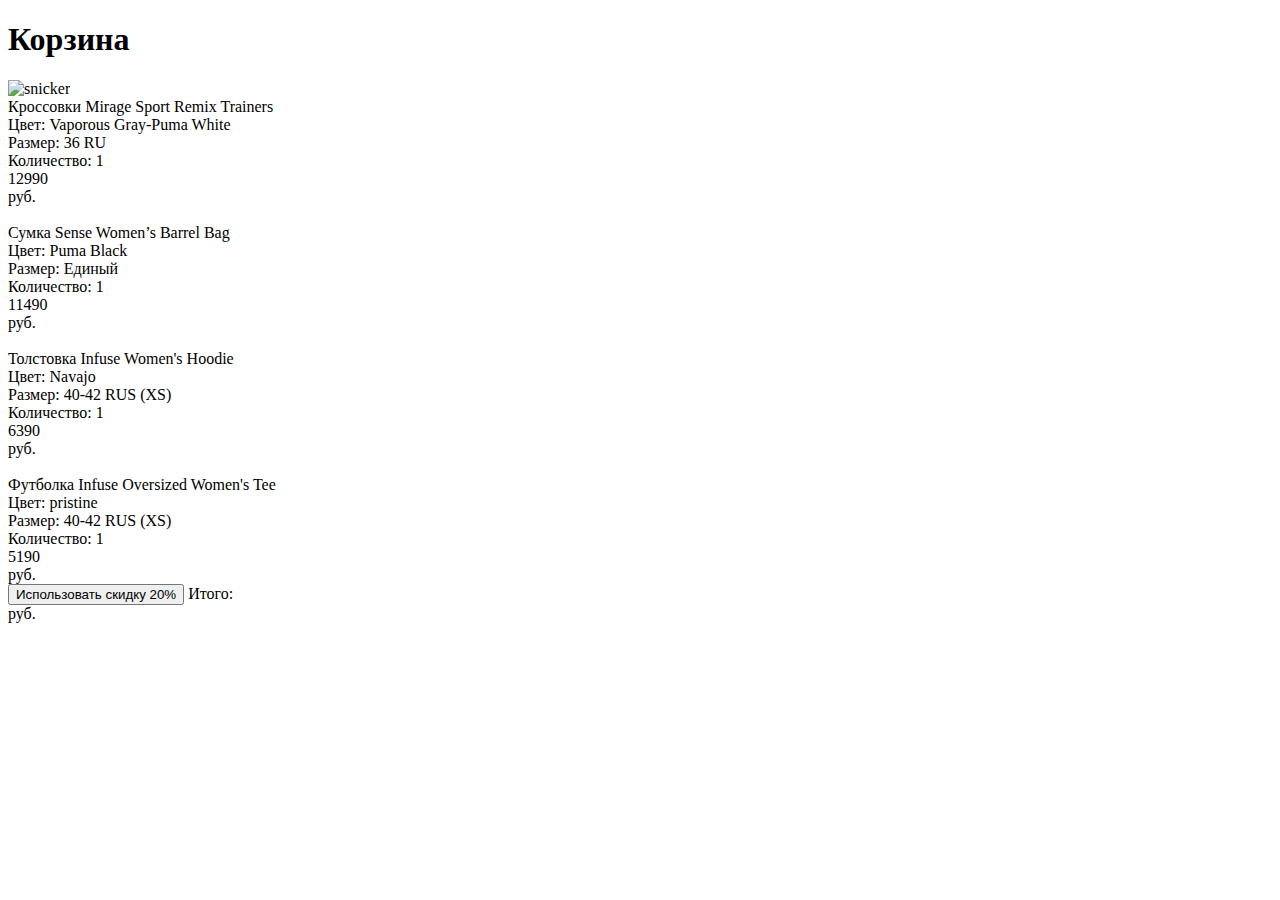
==== eStore/index.html @ 4d29b8d2 "initial commit" ====
<!DOCTYPE html>
<html lang="en">
<head>
    <meta charset="UTF-8">
    <meta http-equiv="X-UA-Compatible" content="IE=edge">
    <meta name="viewport" content="width=device-width, initial-scale=1.0">
    <title>Корзина</title>
    <link rel="stylesheet" href="/index.css">

</head>
<body>
    <div class="shoppingcart">
        <h1>Корзина</h1>
        <div class="item">
            <div class="image">
                <img src="/assets/image/mirage.webp" alt="snicker">
            </div>
            <div class="info">
                <span class="product-name">Кроссовки Mirage Sport Remix Trainers</span><br>
                <span>Цвет: Vaporous Gray-Puma White</span><br>
                <span>Размер: 36 RU</span><br>
                <span>Количество: 1</span>
            </div>
            <div class="price-block">
                <div class="price" id="price1">12990</div>
                <div>руб.</div>
            </div>
        </div>
    
        <div class="item">
            <div class="image">
                <img src="/assets/image/bag.webp" alt="">
            </div>
            <div class="info">
                <span class="product-name">Сумка Sense Women’s Barrel Bag</span><br>
                <span>Цвет: Puma Black</span><br>
                <span>Размер: Единый</span><br>
                <span>Количество: 1</span>
            </div>
            <div class="price-block">
                <div class="price" id="price2">11490</div>
                <div>руб.</div>
            </div>
        </div>
    
        <div class="item">
            <div class="image">
                <img src="/assets/image/hoodie.webp" alt="">
            </div>
            <div class="info">
                <span class="product-name">Толстовка Infuse Women's Hoodie</span><br>
                <span>Цвет: Navajo</span><br>
                <span>Размер: 40-42 RUS (XS)</span><br>
                <span>Количество: 1</span>
            </div>
            <div class="price-block">
                <div class="price" id="price3">6390</div>
                <div>руб.</div>
            </div>
        </div>
    
        <div class="item">        
            <div class="image">
                <img src="/assets/image/Tee.webp" alt="">
            </div>
            <div class="info">
                <span class="product-name">Футболка Infuse Oversized Women's Tee</span><br>
                <span>Цвет: pristine</span><br>
                <span>Размер: 40-42 RUS (XS)</span><br>
                <span>Количество: 1</span>
            </div>
            <div class="price-block">
                <div class="price" id="price4">5190</div>
                <div>руб.</div>
            </div>
        </div>
        <div class="sum">
            <button onclick="changePrice()">Использовать скидку 20%</button>
            <span>Итого:</span>
            <div  class="price-block">
                <div class="totalPrice" id="totalPrice"></div>
                <div>руб.</div>
            </div>
        </div>
    </div>
    <script src="/index.js"></script>
</body>
</html>
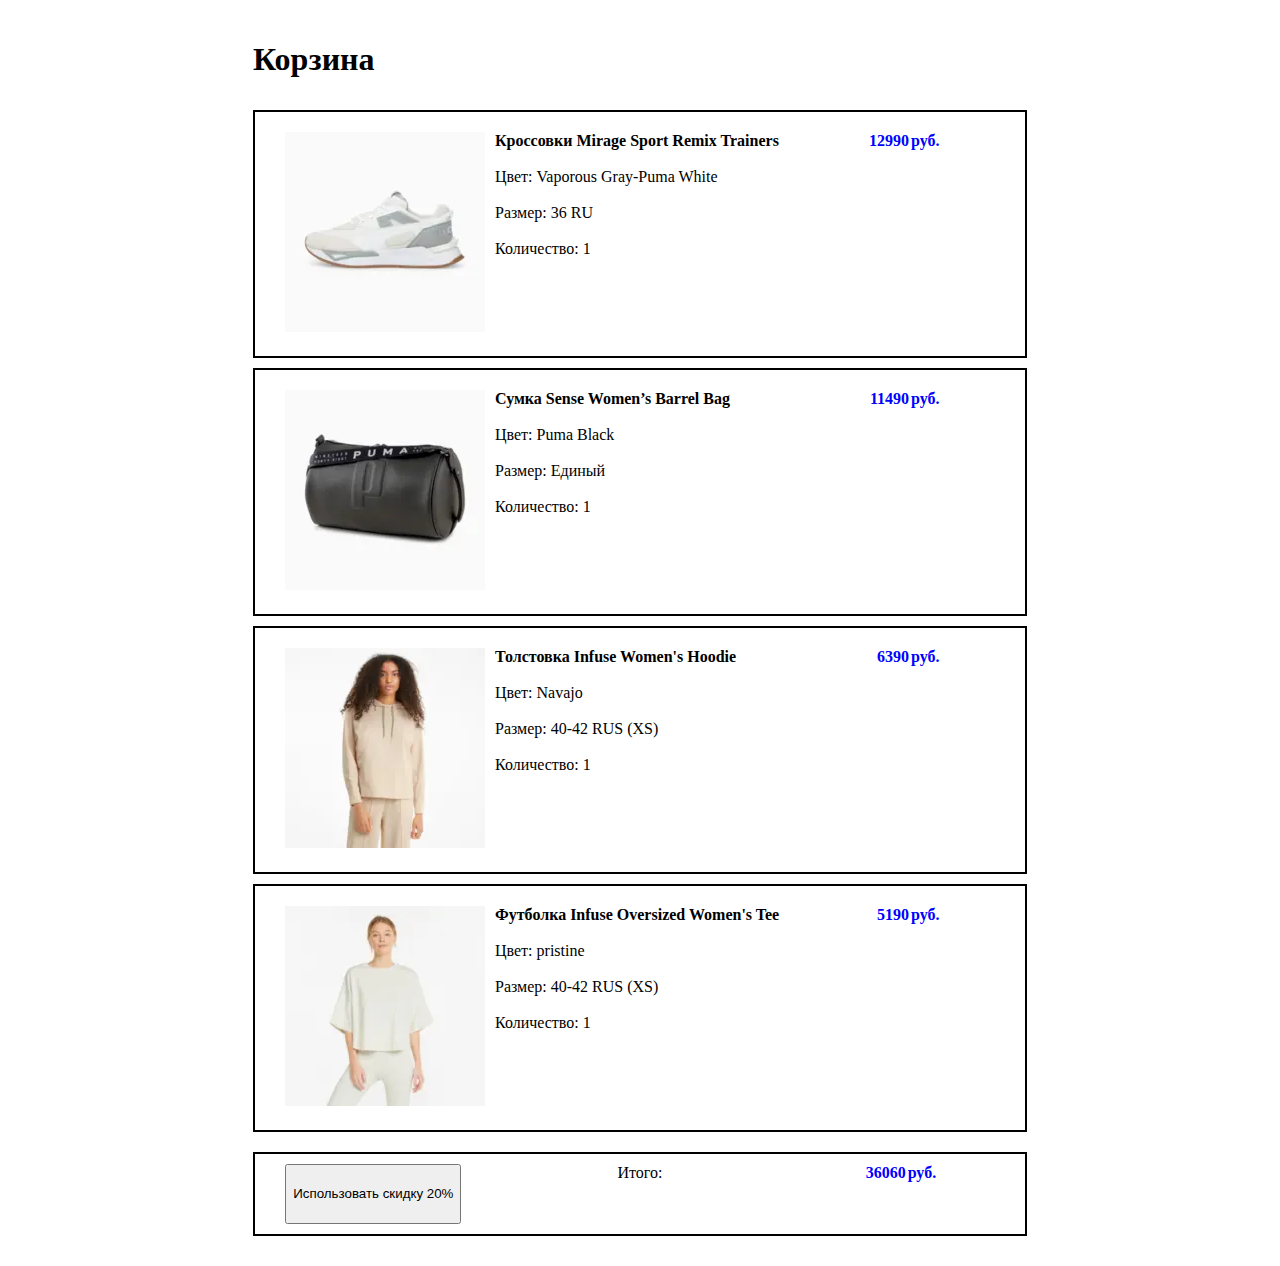
==== commit 5e9e82bb: "week11" ====
--- a/eStore/index.html
+++ b/eStore/index.html
@@ -5,7 +5,7 @@
     <meta http-equiv="X-UA-Compatible" content="IE=edge">
     <meta name="viewport" content="width=device-width, initial-scale=1.0">
     <title>Корзина</title>
-    <link rel="stylesheet" href="/index.css">
+    <link rel="stylesheet" href="index.css">
 
 </head>
 <body>
@@ -13,7 +13,7 @@
         <h1>Корзина</h1>
         <div class="item">
             <div class="image">
-                <img src="/assets/image/mirage.webp" alt="snicker">
+                <img src="/eStore/assets/image/mirage.webp" alt="snicker">
             </div>
             <div class="info">
                 <span class="product-name">Кроссовки Mirage Sport Remix Trainers</span><br>
@@ -29,7 +29,7 @@
     
         <div class="item">
             <div class="image">
-                <img src="/assets/image/bag.webp" alt="">
+                <img src="/eStore/assets/image/bag.webp" alt="">
             </div>
             <div class="info">
                 <span class="product-name">Сумка Sense Women’s Barrel Bag</span><br>
@@ -45,7 +45,7 @@
     
         <div class="item">
             <div class="image">
-                <img src="/assets/image/hoodie.webp" alt="">
+                <img src="/eStore/assets/image/hoodie.webp" alt="">
             </div>
             <div class="info">
                 <span class="product-name">Толстовка Infuse Women's Hoodie</span><br>
@@ -61,7 +61,7 @@
     
         <div class="item">        
             <div class="image">
-                <img src="/assets/image/Tee.webp" alt="">
+                <img src="/eStore/assets/image/Tee.webp" alt="">
             </div>
             <div class="info">
                 <span class="product-name">Футболка Infuse Oversized Women's Tee</span><br>
@@ -83,6 +83,6 @@
             </div>
         </div>
     </div>
-    <script src="/index.js"></script>
+    <script src="index.js"></script>
 </body>
 </html>--- a/eStore/index.css
+++ b/eStore/index.css
@@ -0,0 +1,55 @@
+.shoppingcart {
+    width: 750px;
+    margin: 20px auto;
+    background: #FFFFFF;
+    border-radius: 6px;
+    display: grid;
+    justify-content: center;
+    gap: 10px;
+}
+
+.item {
+    padding: 20px 30px;
+    display: grid;
+    grid-template-columns: 1fr 2fr 1fr;
+    justify-items: center;
+    border: 2px solid black;
+}
+
+.info {
+    display: grid;
+    align-self: flex-start;
+    justify-self: start;
+    margin-left: 10px;
+}
+
+.image {
+    width: 100%;
+}
+
+.product-name {
+    font-weight: bold;
+
+}
+
+.price-block {
+    display: grid;
+    grid-template-columns: 1fr 1fr;
+    gap: 2px;
+    color: blue;
+    font-weight: bold;
+}
+
+
+.sum {
+    width: 750px;
+    height: 60px;
+    margin: 10px auto;
+    background: #FFFFFF;
+    display: grid;
+    grid-template-columns: 1fr 1fr 1fr;
+    justify-items: center;
+    border: 2px solid black;
+    gap: 50px;
+    padding: 10px;
+}